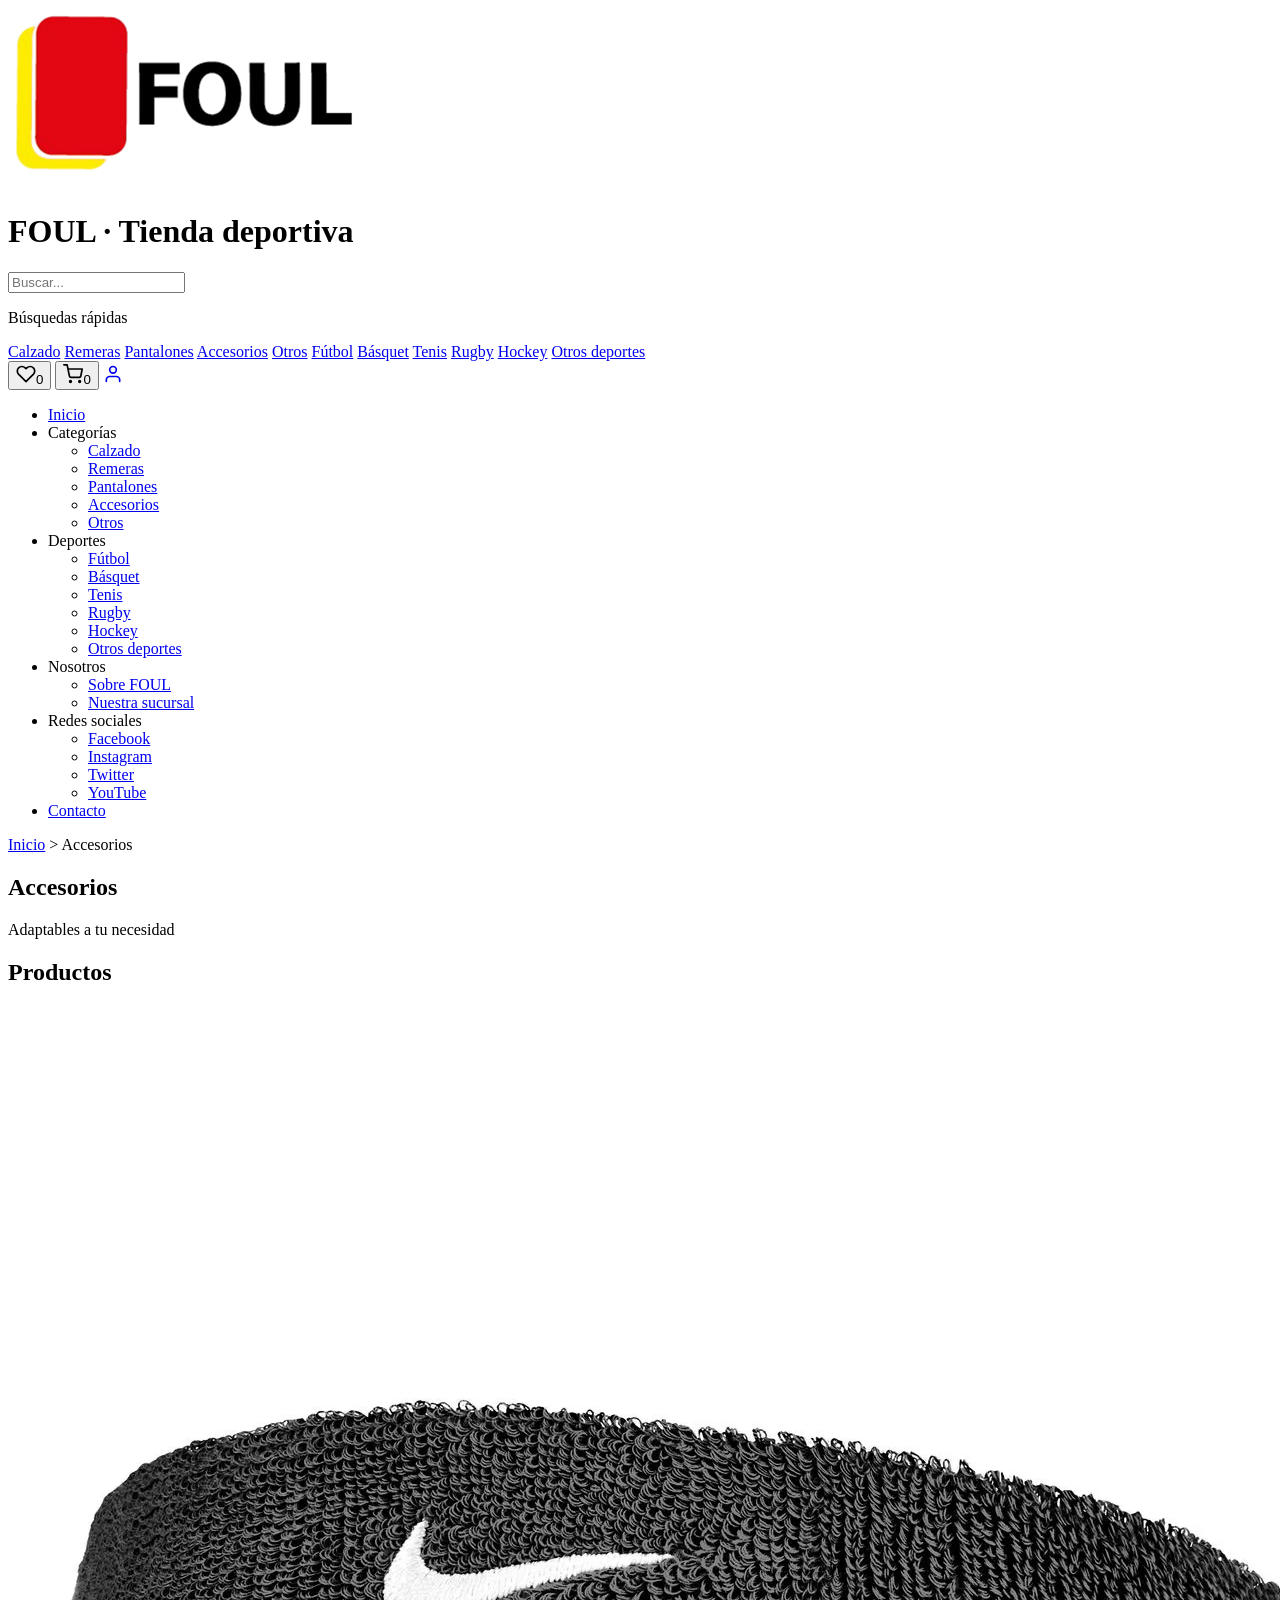
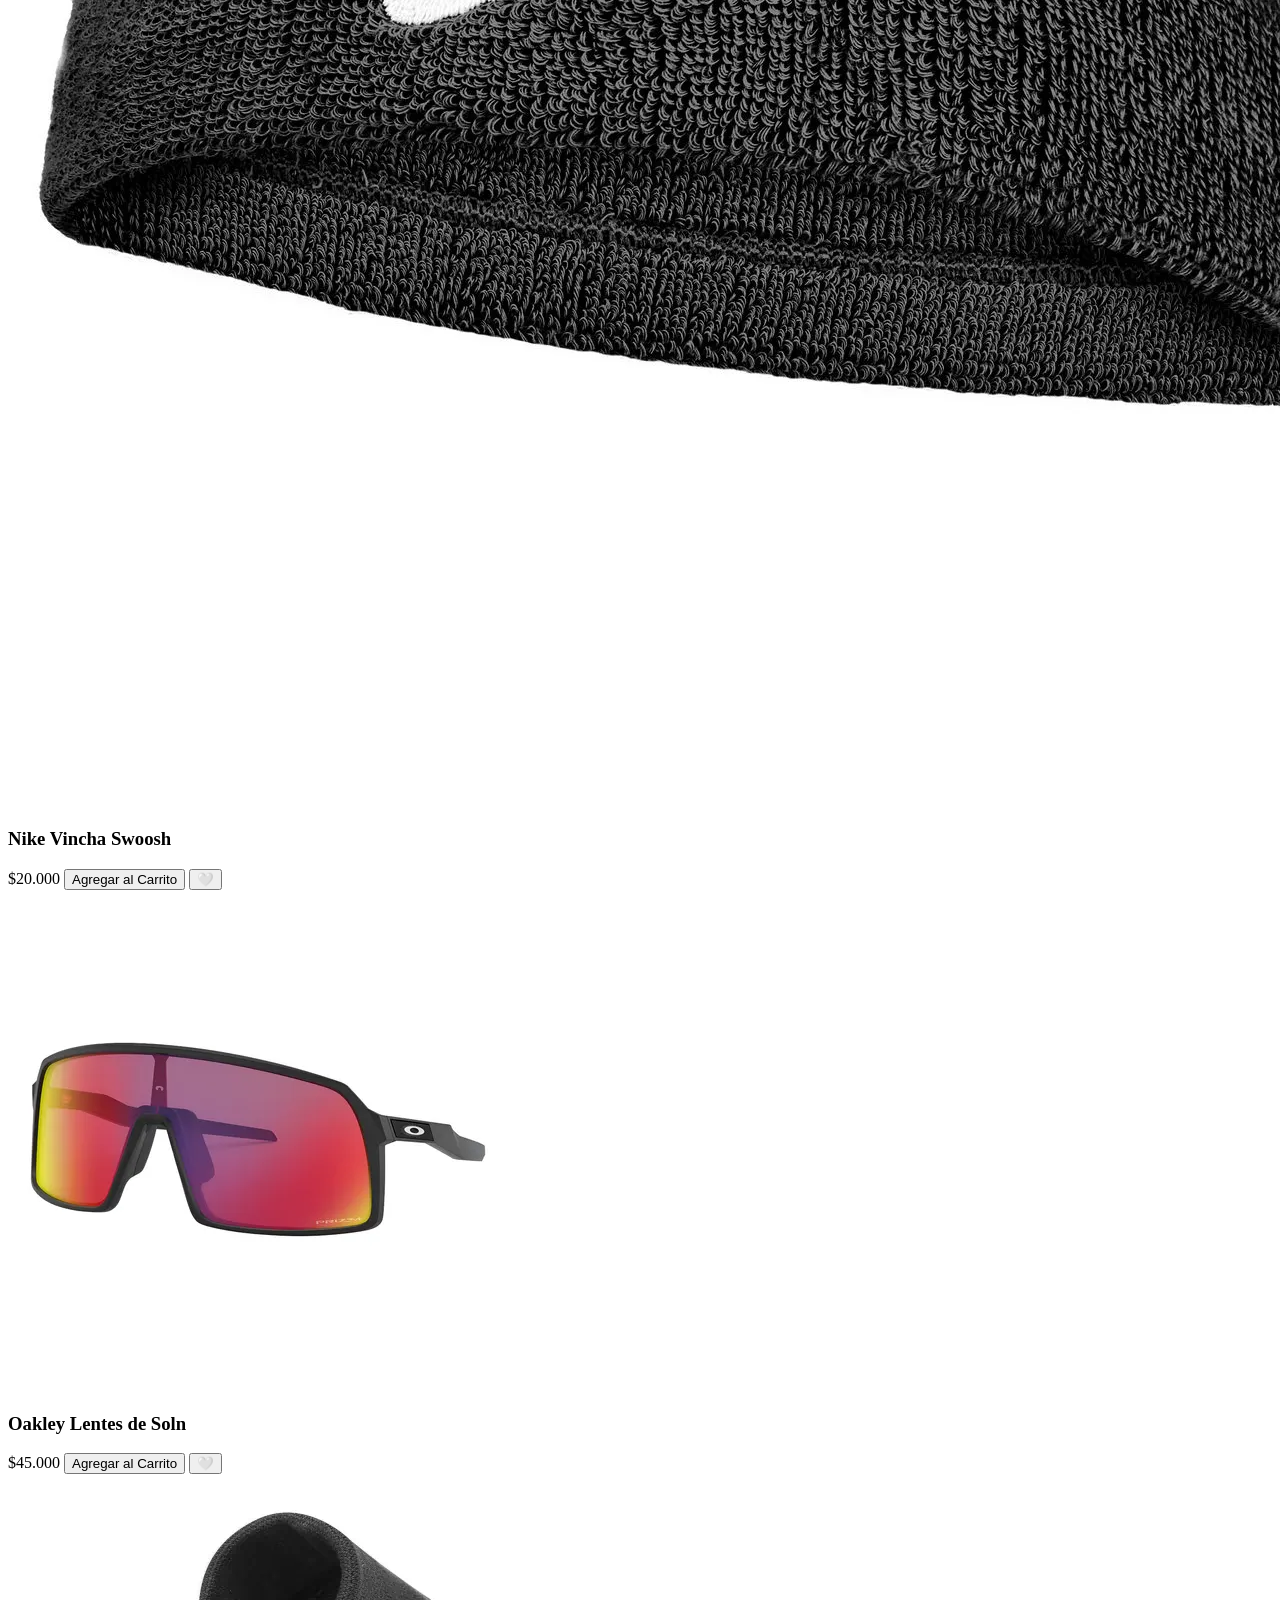
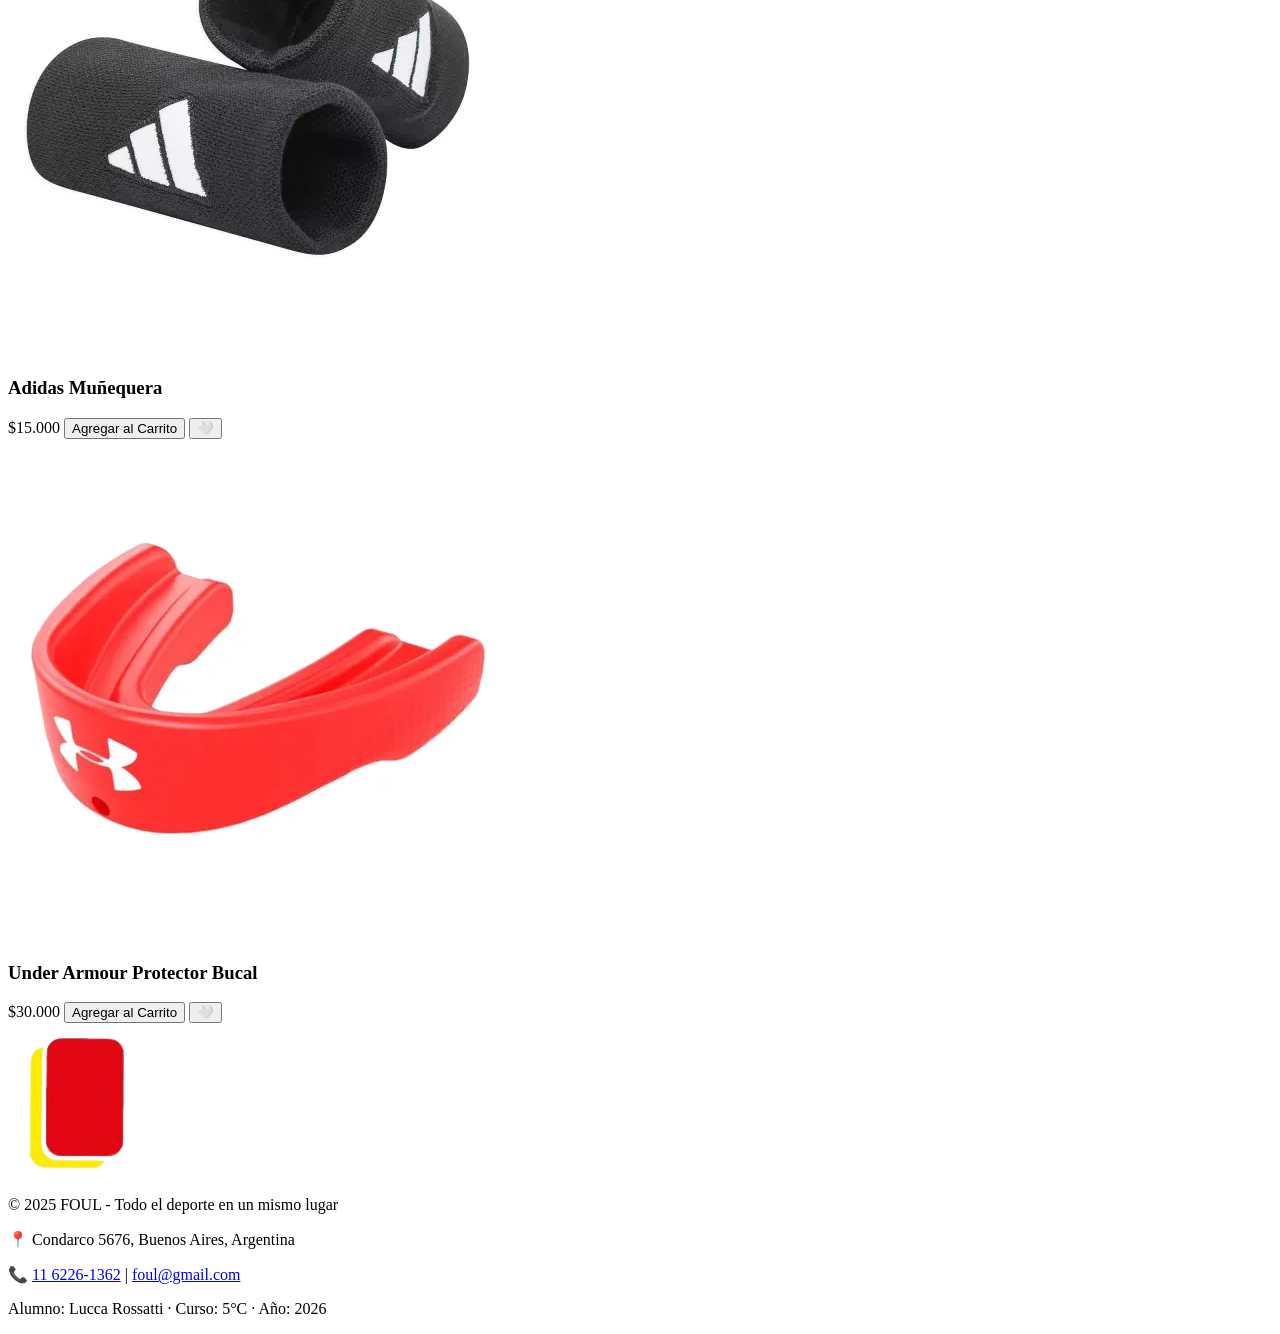
==== accesorios.html @ d342e82e "1era entrega html" ====
<!DOCTYPE html>
<html lang="es">
<head>
    <meta charset="UTF-8">
    <meta name="viewport" content="width=device-width, initial-scale=1.0">
    <title>Accesorios - FOUL</title>
</head>
<body>
    <header>
        <div class="header-container">
            <div class="header-brand">
                <a href="index.html" class="logo-container">
                    <img src="Imagenes/LogoPrincipal.png" alt="FOUL Logo" class="logo-img">
                </a>
                <h1 class="site-title">FOUL · Tienda deportiva</h1>
            </div>
            <div class="search-bar">
                <input type="text" placeholder="Buscar..." aria-label="Buscar productos">
                <div class="search-panel" aria-label="Búsquedas rápidas">
                    <p class="search-panel-title">Búsquedas rápidas</p>
                    <div class="search-panel-links">
                        <a href="calzado.html">Calzado</a>
                        <a href="remeras.html">Remeras</a>
                        <a href="pantalones.html">Pantalones</a>
                        <a href="accesorios.html">Accesorios</a>
                        <a href="otros.html">Otros</a>
                        <a href="futbol.html">Fútbol</a>
                        <a href="basket.html">Básquet</a>
                        <a href="tenis.html">Tenis</a>
                        <a href="rugby.html">Rugby</a>
                        <a href="hockey.html">Hockey</a>
                        <a href="otros-deportes.html">Otros deportes</a>
                    </div>
                </div>
            </div>
            <div class="header-actions">
                <button class="header-btn" title="Favoritos" aria-label="Favoritos"><svg viewBox="0 0 24 24" width="20" height="20" fill="none" stroke="currentColor" stroke-width="2" stroke-linecap="round" stroke-linejoin="round" aria-hidden="true"><path d="M20.84 4.61a5.5 5.5 0 0 0-7.78 0L12 5.67l-1.06-1.06a5.5 5.5 0 0 0-7.78 7.78l1.06 1.06L12 21.23l7.78-7.78 1.06-1.06a5.5 5.5 0 0 0 0-7.78z"/></svg><span class="badge">0</span></button>
                <button class="header-btn" title="Carrito" aria-label="Carrito"><svg viewBox="0 0 24 24" width="20" height="20" fill="none" stroke="currentColor" stroke-width="2" stroke-linecap="round" stroke-linejoin="round" aria-hidden="true"><circle cx="9" cy="21" r="1"/><circle cx="20" cy="21" r="1"/><path d="M1 1h4l2.68 13.39a2 2 0 0 0 2 1.61h9.72a2 2 0 0 0 2-1.61L23 6H6"/></svg><span class="badge">0</span></button>
                <a href="micuenta.html" class="header-btn" title="Mi Cuenta" aria-label="Mi Cuenta"><svg viewBox="0 0 24 24" width="20" height="20" fill="none" stroke="currentColor" stroke-width="2" stroke-linecap="round" stroke-linejoin="round" aria-hidden="true"><path d="M20 21v-2a4 4 0 0 0-4-4H8a4 4 0 0 0-4 4v2"/><circle cx="12" cy="7" r="4"/></svg></a>
            </div>
        </div>

        <nav class="main-nav" aria-label="Navegación principal">
            <ul>
                <li><a href="index.html">Inicio</a></li>
                <li>
                    Categorías
                    <ul>
                        <li><a href="calzado.html">Calzado</a></li>
                        <li><a href="remeras.html">Remeras</a></li>
                        <li><a href="pantalones.html">Pantalones</a></li>
                        <li><a href="accesorios.html">Accesorios</a></li>
                        <li><a href="otros.html">Otros</a></li>
                    </ul>
                </li>
                <li>
                    Deportes
                    <ul>
                        <li><a href="futbol.html">Fútbol</a></li>
                        <li><a href="basket.html">Básquet</a></li>
                        <li><a href="tenis.html">Tenis</a></li>
                        <li><a href="rugby.html">Rugby</a></li>
                        <li><a href="hockey.html">Hockey</a></li>
                        <li><a href="otros-deportes.html">Otros deportes</a></li>
                    </ul>
                </li>
                <li>
                    Nosotros
                    <ul>
                        <li><a href="nosotros.html">Sobre FOUL</a></li>
                        <li><a href="#sucursales">Nuestra sucursal</a></li>
                    </ul>
                </li>
                <li>
                    Redes sociales
                    <ul>
                        <li><a href="https://facebook.com" target="_blank" rel="noopener noreferrer">Facebook</a></li>
                        <li><a href="https://instagram.com" target="_blank" rel="noopener noreferrer">Instagram</a></li>
                        <li><a href="https://twitter.com" target="_blank" rel="noopener noreferrer">Twitter</a></li>
                        <li><a href="https://youtube.com" target="_blank" rel="noopener noreferrer">YouTube</a></li>
                    </ul>
                </li>
                <li><a href="#contacto">Contacto</a></li>
            </ul>
        </nav>
    </header>


    <main>

    <nav class="breadcrumb" aria-label="Ruta de navegación">
       <a href="index.html">Inicio</a> > <span>Accesorios</span>
    </nav>

    <section class="category-header">
        <h2>Accesorios</h2>
        <p>Adaptables a tu necesidad</p>
    </section>

    <section class="products-grid">

        <h2>Productos</h2>
        <div class="product-item">
            <div class="product-img-container">
                <img loading="lazy" src="Imagenes/Accesorio1.webp" alt="Nike Vincha Swoosh">
            </div>
            <div class="product-info">
                <h3>Nike Vincha Swoosh</h3>
                <span class="product-price">$20.000</span>
                <button class="btn-buy">Agregar al Carrito</button>
                <button class="fav" aria-label="Agregar a favoritos">🤍</button>
            </div>
        </div>

        <div class="product-item">
            <div class="product-img-container">
                <img loading="lazy" src="Imagenes/Accesorio2.webp" alt="Oakley Lentes de Sol">
            </div>
            <div class="product-info">
                <h3>Oakley Lentes de Soln</h3>
                <span class="product-price">$45.000</span>
                <button class="btn-buy">Agregar al Carrito</button>
                <button class="fav" aria-label="Agregar a favoritos">🤍</button>
            </div>
        </div>

        <div class="product-item">
            <div class="product-img-container">
                <img loading="lazy" src="Imagenes/Accesorio3.webp" alt="Adidas Muñequera">
            </div>
            <div class="product-info">
                <h3>Adidas Muñequera</h3>
                <span class="product-price">$15.000</span>
                <button class="btn-buy">Agregar al Carrito</button>
                <button class="fav" aria-label="Agregar a favoritos">🤍</button>
            </div>
        </div>

        <div class="product-item">
            <div class="product-img-container">
                <img loading="lazy" src="Imagenes/Accesorio4.webp" alt="Under Armour Protector Bucal">
            </div>
            <div class="product-info">
                <h3>Under Armour Protector Bucal</h3>
                <span class="product-price">$30.000</span>
                <button class="btn-buy">Agregar al Carrito</button>
                <button class="fav" aria-label="Agregar a favoritos">🤍</button>
            </div>
        </div>
    </section>

    </main>

    <footer id="contacto">
        <img src="Imagenes/LogoAlternativo.png" alt="FOUL" class="footer-logo">
        <p>&copy; 2025 FOUL - Todo el deporte en un mismo lugar</p>
        <p id="sucursales">📍 Condarco 5676, Buenos Aires, Argentina</p>
        <p>📞 <a href="tel:1162261362">11 6226-1362</a> |  <a href="mailto:foul@gmail.com">foul@gmail.com</a></p>
        <p class="footer-student">Alumno: Lucca Rossatti · Curso: 5°C · Año: 2026</p>
    </footer>


</body>
</html>
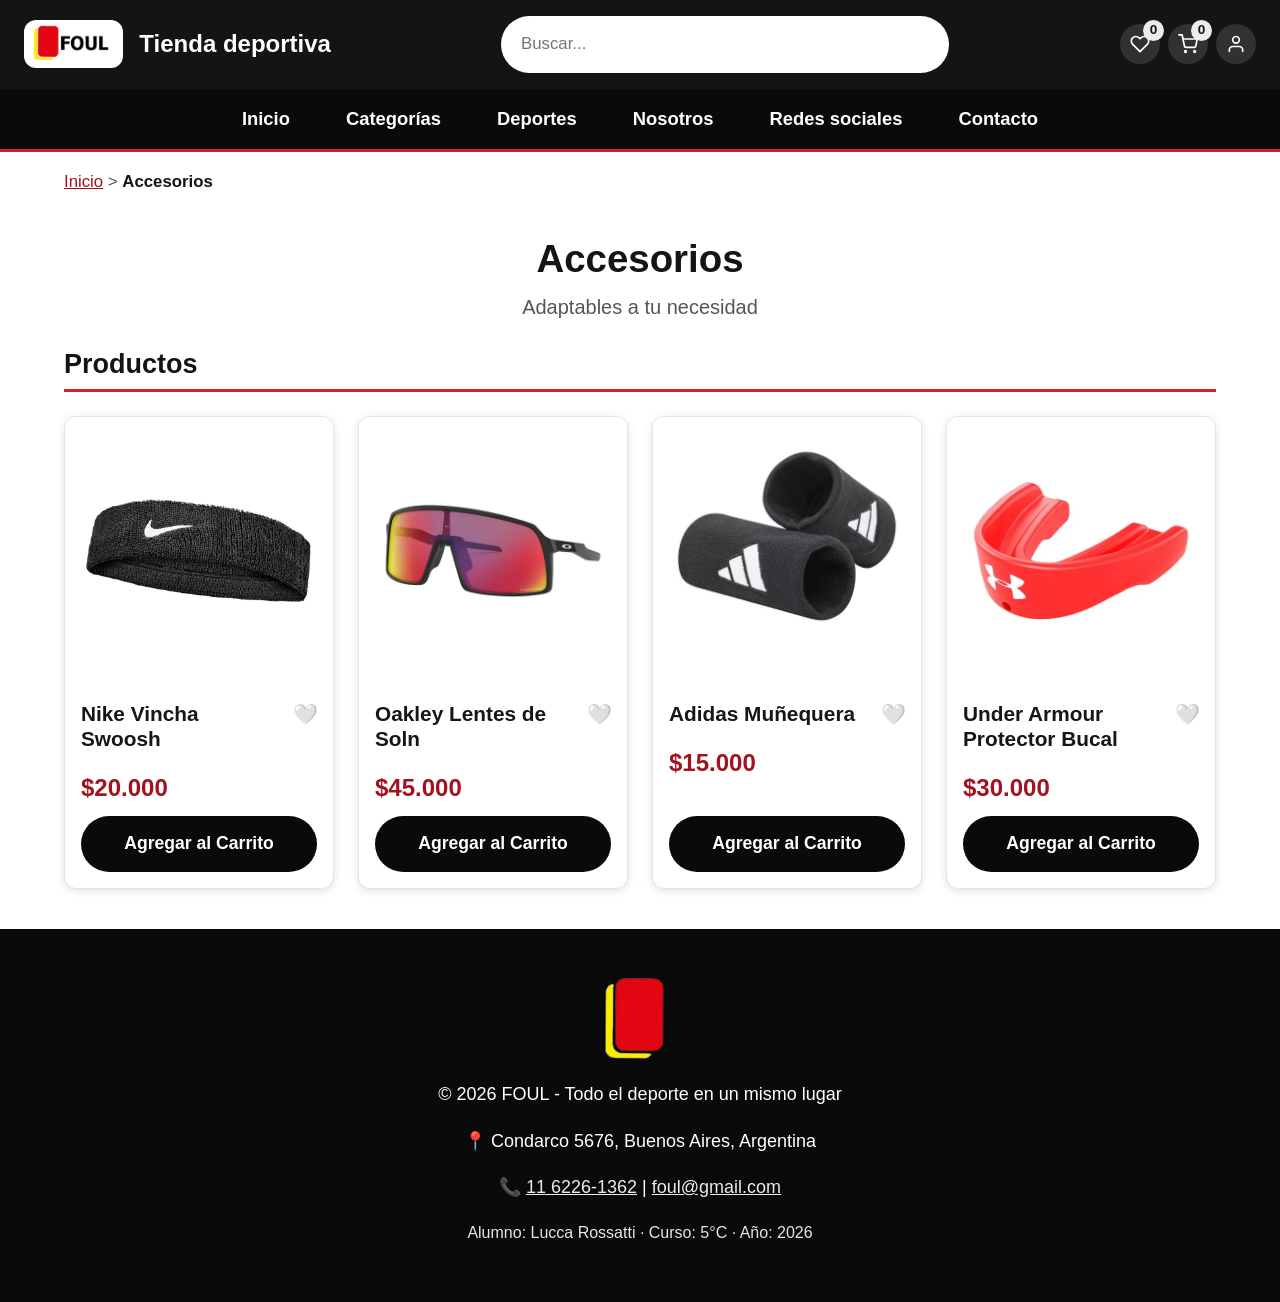
==== commit b5bea00e: "2da entrega html y css" ====
--- a/accesorios.html
+++ b/accesorios.html
@@ -3,16 +3,20 @@
 <head>
     <meta charset="UTF-8">
     <meta name="viewport" content="width=device-width, initial-scale=1.0">
+    <meta name="description" content="Accesorios deportivos en FOUL: vinchas, lentes, muñequeras y protectores bucales.">
     <title>Accesorios - FOUL</title>
+    <link rel="icon" type="image/png" href="Imagenes/LogoAlternativo.png">
+    <link rel="stylesheet" href="styles.css">
 </head>
 <body>
+    <a class="skip-link" href="#contenido">Saltar al contenido</a>
     <header>
         <div class="header-container">
             <div class="header-brand">
                 <a href="index.html" class="logo-container">
                     <img src="Imagenes/LogoPrincipal.png" alt="FOUL Logo" class="logo-img">
                 </a>
-                <h1 class="site-title">FOUL · Tienda deportiva</h1>
+                <h1 class="site-title">Tienda deportiva</h1>
             </div>
             <div class="search-bar">
                 <input type="text" placeholder="Buscar..." aria-label="Buscar productos">
@@ -40,20 +44,23 @@
             </div>
         </div>
 
+        <input type="checkbox" id="menu-toggle" class="menu-toggle" aria-label="Mostrar u ocultar el menú">
+        <label for="menu-toggle" class="menu-btn"><span aria-hidden="true">☰</span> Menú</label>
+
         <nav class="main-nav" aria-label="Navegación principal">
             <ul>
                 <li><a href="index.html">Inicio</a></li>
-                <li>
+                <li tabindex="0">
                     Categorías
                     <ul>
                         <li><a href="calzado.html">Calzado</a></li>
                         <li><a href="remeras.html">Remeras</a></li>
                         <li><a href="pantalones.html">Pantalones</a></li>
-                        <li><a href="accesorios.html">Accesorios</a></li>
+                        <li><a href="accesorios.html" aria-current="page">Accesorios</a></li>
                         <li><a href="otros.html">Otros</a></li>
                     </ul>
                 </li>
-                <li>
+                <li tabindex="0">
                     Deportes
                     <ul>
                         <li><a href="futbol.html">Fútbol</a></li>
@@ -64,14 +71,14 @@
                         <li><a href="otros-deportes.html">Otros deportes</a></li>
                     </ul>
                 </li>
-                <li>
+                <li tabindex="0">
                     Nosotros
                     <ul>
                         <li><a href="nosotros.html">Sobre FOUL</a></li>
                         <li><a href="#sucursales">Nuestra sucursal</a></li>
                     </ul>
                 </li>
-                <li>
+                <li tabindex="0">
                     Redes sociales
                     <ul>
                         <li><a href="https://facebook.com" target="_blank" rel="noopener noreferrer">Facebook</a></li>
@@ -86,10 +93,10 @@
     </header>
 
 
-    <main>
+    <main id="contenido">
 
     <nav class="breadcrumb" aria-label="Ruta de navegación">
-       <a href="index.html">Inicio</a> > <span>Accesorios</span>
+       <a href="index.html">Inicio</a> > <span aria-current="page">Accesorios</span>
     </nav>
 
     <section class="category-header">
@@ -153,7 +160,7 @@
 
     <footer id="contacto">
         <img src="Imagenes/LogoAlternativo.png" alt="FOUL" class="footer-logo">
-        <p>&copy; 2025 FOUL - Todo el deporte en un mismo lugar</p>
+        <p>&copy; 2026 FOUL - Todo el deporte en un mismo lugar</p>
         <p id="sucursales">📍 Condarco 5676, Buenos Aires, Argentina</p>
         <p>📞 <a href="tel:1162261362">11 6226-1362</a> |  <a href="mailto:foul@gmail.com">foul@gmail.com</a></p>
         <p class="footer-student">Alumno: Lucca Rossatti · Curso: 5°C · Año: 2026</p>
--- a/styles.css
+++ b/styles.css
@@ -0,0 +1,898 @@
+/* ===== Variables ===== */
+:root {
+    --color-primary: #d11f2f;
+    --color-primary-dark: #a3121f;
+    --color-secondary: #141414;
+    --color-accent: #ececec;
+    --color-bg: #ffffff;
+    --color-surface: #ffffff;
+    --color-text: #161616;
+    --color-text-light: #ffffff;
+    --color-primary-light: #ff6b6b;
+    --color-dark: #0a0a0a;
+    --color-border: #cfcfcf;
+    --color-muted: #555555;
+
+    --font-title: "Segoe UI", Roboto, Arial, sans-serif;
+    --font-body: "Segoe UI", Roboto, Helvetica, Arial, sans-serif;
+
+    --space-xs: 0.5rem;
+    --space-sm: 1rem;
+    --space-md: 1.5rem;
+    --space-lg: 2.5rem;
+
+    --radius: 0.75rem;
+    --shadow: 0 2px 8px rgba(0, 0, 0, 0.12);
+    --transition: 0.25s ease;
+}
+
+/* ===== Base (mobile first) ===== */
+*,
+*::before,
+*::after {
+    box-sizing: border-box;
+}
+
+body {
+    margin: 0;
+    font-family: var(--font-body);
+    font-size: 1.125rem;
+    line-height: 1.7;
+    color: var(--color-text);
+    background-color: var(--color-bg);
+}
+
+img {
+    max-width: 100%;
+    height: auto;
+    display: block;
+}
+
+h1, h2, h3 {
+    font-family: var(--font-title);
+    line-height: 1.2;
+    margin: 0 0 var(--space-xs);
+}
+
+h3 { font-size: 1.35rem; }
+
+p { margin: 0 0 var(--space-sm); }
+
+a {
+    color: var(--color-primary-dark);
+    transition: color var(--transition);
+}
+
+a:hover,
+a:focus-visible {
+    color: var(--color-secondary);
+}
+
+ul { margin: 0; padding: 0; list-style: none; }
+
+/* ===== Header ===== */
+header {
+    background-color: var(--color-secondary);
+    color: var(--color-text-light);
+}
+
+.header-container {
+    display: flex;
+    flex-direction: column;
+    gap: var(--space-sm);
+    padding: var(--space-sm);
+}
+
+.header-brand {
+    display: flex;
+    align-items: center;
+    gap: var(--space-sm);
+}
+
+.logo-img {
+    width: auto;
+    height: 3rem;
+    max-width: 7rem;
+    object-fit: contain;
+    padding: 0.25rem 0.5rem;
+    background-color: var(--color-surface);
+    border-radius: var(--radius);
+}
+
+.site-title {
+    font-size: 1.5rem;
+    margin: 0;
+}
+
+.search-bar {
+    position: relative;
+}
+
+.search-bar input {
+    width: 100%;
+    padding: 0.75rem 1.1rem;
+    border: 2px solid transparent;
+    border-radius: 2rem;
+    font: inherit;
+    font-size: 1.05rem;
+}
+
+.search-bar input:focus {
+    outline: none;
+    border-color: var(--color-accent);
+}
+
+.search-panel {
+    display: none;
+    position: absolute;
+    z-index: 20;
+    top: calc(100% + 0.25rem);
+    left: 0;
+    right: 0;
+    padding: var(--space-sm);
+    color: var(--color-text);
+    background-color: var(--color-surface);
+    border-radius: var(--radius);
+    box-shadow: var(--shadow);
+}
+
+.search-bar:focus-within .search-panel {
+    display: block;
+}
+
+.search-panel-title {
+    font-weight: 700;
+    margin-bottom: var(--space-xs);
+}
+
+.search-panel-links {
+    display: flex;
+    flex-wrap: wrap;
+    gap: var(--space-xs);
+}
+
+.search-panel-links a {
+    padding: 0.25rem 0.75rem;
+    font-size: 1.05rem;
+    text-decoration: none;
+    color: var(--color-secondary);
+    background-color: var(--color-bg);
+    border-radius: 2rem;
+}
+
+.search-panel-links a:hover {
+    color: var(--color-text-light);
+    background-color: var(--color-primary);
+}
+
+.header-actions {
+    display: flex;
+    gap: var(--space-xs);
+}
+
+.header-btn {
+    position: relative;
+    display: inline-flex;
+    align-items: center;
+    justify-content: center;
+    width: 2.5rem;
+    height: 2.5rem;
+    color: var(--color-text-light);
+    background-color: rgba(255, 255, 255, 0.12);
+    border: none;
+    border-radius: 50%;
+    cursor: pointer;
+    transition: background-color var(--transition), transform var(--transition);
+}
+
+.header-btn:hover,
+.header-btn:focus-visible {
+    color: var(--color-text-light);
+    background-color: var(--color-primary);
+    transform: translateY(-2px);
+}
+
+.badge {
+    position: absolute;
+    top: -0.25rem;
+    right: -0.25rem;
+    min-width: 1.3rem;
+    padding: 0 0.25rem;
+    font-size: 0.85rem;
+    font-weight: 700;
+    line-height: 1.3rem;
+    text-align: center;
+    color: var(--color-text);
+    background-color: var(--color-accent);
+    border-radius: 1rem;
+}
+
+/* ===== Accesibilidad ===== */
+.skip-link {
+    position: absolute;
+    z-index: 100;
+    top: -4rem;
+    left: var(--space-sm);
+    padding: 0.6rem 1rem;
+    font-weight: 700;
+    color: var(--color-text-light);
+    background-color: var(--color-primary);
+    border-radius: 0 0 0.5rem 0.5rem;
+}
+
+.skip-link:focus {
+    top: 0;
+    color: var(--color-text-light);
+}
+
+:focus-visible {
+    outline: 3px solid var(--color-primary-light);
+    outline-offset: 2px;
+}
+
+@media (prefers-reduced-motion: reduce) {
+    *,
+    *::before,
+    *::after {
+        transition: none !important;
+        scroll-behavior: auto !important;
+    }
+}
+
+/* ===== Navegación ===== */
+.menu-toggle {
+    position: absolute;
+    width: 1px;
+    height: 1px;
+    opacity: 0;
+}
+
+.menu-btn {
+    display: block;
+    padding: 0.85rem var(--space-sm);
+    font-size: 1.15rem;
+    font-weight: 700;
+    color: var(--color-text-light);
+    background-color: var(--color-dark);
+    border-top: 1px solid rgba(255, 255, 255, 0.15);
+    cursor: pointer;
+}
+
+.menu-toggle:focus-visible + .menu-btn {
+    outline: 3px solid var(--color-primary-light);
+    outline-offset: -3px;
+}
+
+.menu-toggle:checked + .menu-btn {
+    background-color: var(--color-primary);
+}
+
+.menu-toggle:not(:checked) ~ .main-nav {
+    display: none;
+}
+
+.main-nav {
+    background-color: var(--color-dark);
+    border-bottom: 3px solid var(--color-primary);
+}
+
+.main-nav > ul > li {
+    padding: 0.85rem var(--space-sm);
+    font-size: 1.15rem;
+    font-weight: 600;
+    border-top: 1px solid rgba(255, 255, 255, 0.1);
+}
+
+.main-nav a {
+    color: var(--color-text-light);
+    text-decoration: none;
+}
+
+.main-nav a:hover,
+.main-nav a:focus-visible,
+.main-nav a[aria-current="page"] {
+    color: var(--color-primary-light);
+}
+
+.main-nav ul ul {
+    margin-top: var(--space-xs);
+    padding-left: var(--space-sm);
+    font-weight: 400;
+}
+
+.main-nav ul ul li {
+    padding: 0.2rem 0;
+}
+
+/* ===== Hero ===== */
+.hero-banner {
+    padding: var(--space-md) var(--space-sm);
+    text-align: center;
+    color: var(--color-text-light);
+    background: linear-gradient(135deg, var(--color-dark), var(--color-primary-dark) 70%, var(--color-primary));
+}
+
+.hero-banner h2 {
+    font-size: 1.8rem;
+}
+
+.hero-tag {
+    display: inline-block;
+    margin-bottom: var(--space-sm);
+    padding: 0.25rem 0.75rem;
+    font-size: 1rem;
+    color: var(--color-text);
+    background-color: var(--color-accent);
+    border-radius: 2rem;
+}
+
+/* ===== Botones ===== */
+.btn,
+.hero-btn,
+.category-btn {
+    display: inline-block;
+    padding: 0.75rem 1.6rem;
+    font-size: 1.1rem;
+    font-weight: 700;
+    text-align: center;
+    text-decoration: none;
+    color: var(--color-text-light);
+    background-color: var(--color-dark);
+    border-radius: 2rem;
+    transition: background-color var(--transition), transform var(--transition), box-shadow var(--transition);
+}
+
+.hero-btn {
+    border: 2px solid var(--color-text-light);
+}
+
+.btn:hover,
+.btn:focus-visible,
+.hero-btn:hover,
+.hero-btn:focus-visible,
+.category-btn:hover,
+.category-btn:focus-visible {
+    color: var(--color-text-light);
+    background-color: var(--color-primary);
+    transform: translateY(-3px);
+    box-shadow: var(--shadow);
+}
+
+/* ===== Secciones ===== */
+.container {
+    max-width: 75rem;
+    margin: 0 auto;
+    padding: var(--space-sm);
+}
+
+.container > section {
+    margin-bottom: var(--space-lg);
+}
+
+.section-title {
+    margin-bottom: var(--space-md);
+    padding-bottom: var(--space-xs);
+    font-size: 1.9rem;
+    color: var(--color-secondary);
+    border-bottom: 3px solid var(--color-primary);
+}
+
+/* ===== Tarjetas (promociones) ===== */
+.promo-grid,
+.facts-grid {
+    display: grid;
+    grid-template-columns: 1fr;
+    gap: var(--space-md);
+}
+
+.promo-card {
+    border: 1px solid #e4e4e4;
+    display: flex;
+    flex-direction: column;
+    overflow: hidden;
+    background-color: var(--color-surface);
+    border-radius: var(--radius);
+    box-shadow: var(--shadow);
+    transition: transform var(--transition), box-shadow var(--transition);
+}
+
+.promo-card:hover {
+    transform: translateY(-4px);
+    box-shadow: 0 8px 20px rgba(0, 0, 0, 0.2);
+}
+
+.promo-image img {
+    width: 100%;
+    aspect-ratio: 4 / 3;
+    object-fit: contain;
+    padding: var(--space-sm);
+    background-color: var(--color-surface);
+}
+
+.promo-content {
+    display: flex;
+    flex-direction: column;
+    flex: 1;
+    align-items: flex-start;
+    gap: var(--space-xs);
+    padding: var(--space-sm);
+}
+
+.promo-content h3 {
+    font-size: 1.35rem;
+}
+
+.discount-badge {
+    font-size: 1.05rem;
+    padding: 0.2rem 0.7rem;
+    font-weight: 700;
+    color: var(--color-text);
+    background-color: var(--color-accent);
+    border-radius: 2rem;
+}
+
+/* ===== Categorías y deportes ===== */
+.category-grid,
+.sports-grid {
+    display: grid;
+    grid-template-columns: repeat(2, 1fr);
+    gap: var(--space-sm);
+}
+
+.sport-card {
+    position: relative;
+    display: block;
+    overflow: hidden;
+    text-decoration: none;
+    text-align: center;
+    color: var(--color-text-light);
+    background-color: var(--color-secondary);
+    border-radius: var(--radius);
+    box-shadow: var(--shadow);
+    transition: background-color var(--transition), transform var(--transition);
+}
+
+.sport-img {
+    width: 100%;
+    aspect-ratio: 3 / 2;
+    object-fit: cover;
+}
+
+.promo-description {
+    flex: 1;
+    margin: 0;
+    color: var(--color-muted);
+}
+
+.sport-card h3 {
+    position: absolute;
+    right: 0;
+    bottom: 0;
+    left: 0;
+    margin: 0;
+    padding: 1.5rem var(--space-xs) var(--space-xs);
+    font-size: 1.35rem;
+    text-shadow: 0 1px 4px rgba(0, 0, 0, 0.8);
+    background: linear-gradient(to top, rgba(0, 0, 0, 0.75), rgba(0, 0, 0, 0));
+}
+
+.sport-card:hover,
+.sport-card:focus-visible {
+    color: var(--color-text-light);
+    background-color: var(--color-primary);
+    transform: scale(1.04);
+}
+
+/* ===== Información y datos ===== */
+.info-text {
+    padding: var(--space-md);
+    background-color: var(--color-surface);
+    border-left: 5px solid var(--color-primary);
+    border-radius: var(--radius);
+    box-shadow: var(--shadow);
+}
+
+.info-text p:last-child { margin-bottom: 0; }
+
+.facts-grid {
+    grid-template-columns: repeat(2, 1fr);
+    margin-bottom: var(--space-md);
+}
+
+.fact-label {
+    font-size: 1.1rem;
+}
+
+.fact-card {
+    display: flex;
+    flex-direction: column;
+    align-items: center;
+    padding: var(--space-md) var(--space-sm);
+    text-align: center;
+    color: var(--color-text-light);
+    background-color: var(--color-secondary);
+    border-radius: var(--radius);
+}
+
+.fact-number {
+    font-size: 2.3rem;
+    font-weight: 800;
+    color: var(--color-primary-light);
+}
+
+.facts-list li {
+    margin-bottom: var(--space-xs);
+    padding: var(--space-sm);
+    background-color: var(--color-surface);
+    border-left: 4px solid var(--color-accent);
+    border-radius: 0.5rem;
+}
+
+.facts-source { margin-top: var(--space-md); }
+
+/* ===== Páginas internas ===== */
+.breadcrumb,
+.category-header,
+.products-grid,
+.text-container,
+.account-container,
+.recovery-container {
+    width: 100%;
+    max-width: 75rem;
+    margin-inline: auto;
+    padding-inline: var(--space-sm);
+}
+
+.breadcrumb {
+    padding-block: var(--space-sm);
+    font-size: 1.05rem;
+    color: var(--color-muted);
+}
+
+.breadcrumb span {
+    font-weight: 700;
+    color: var(--color-secondary);
+}
+
+.category-header {
+    padding-block: var(--space-md);
+    text-align: center;
+}
+
+.category-header h2 {
+    font-size: 2.4rem;
+    color: var(--color-secondary);
+}
+
+.category-header p {
+    margin: 0;
+    font-size: 1.25rem;
+    color: var(--color-muted);
+}
+
+.products-grid {
+    display: grid;
+    grid-template-columns: 1fr;
+    gap: var(--space-md);
+    padding-bottom: var(--space-lg);
+}
+
+.products-grid > h2 {
+    grid-column: 1 / -1;
+    margin: 0;
+    padding-bottom: var(--space-xs);
+    color: var(--color-secondary);
+    border-bottom: 3px solid var(--color-primary);
+}
+
+.product-item {
+    border: 1px solid #e4e4e4;
+    display: flex;
+    flex-direction: column;
+    overflow: hidden;
+    background-color: var(--color-surface);
+    border-radius: var(--radius);
+    box-shadow: var(--shadow);
+    transition: transform var(--transition), box-shadow var(--transition);
+}
+
+.product-item:hover {
+    transform: translateY(-4px);
+    box-shadow: 0 8px 20px rgba(0, 0, 0, 0.2);
+}
+
+.product-img-container img {
+    width: 100%;
+    aspect-ratio: 1 / 1;
+    object-fit: contain;
+    padding: var(--space-sm);
+    background-color: var(--color-surface);
+}
+
+.product-info {
+    position: relative;
+    display: flex;
+    flex: 1;
+    flex-direction: column;
+    gap: var(--space-xs);
+    padding: var(--space-sm);
+    border-top: 1px solid var(--color-bg);
+}
+
+.product-info h3 {
+    padding-right: 2.75rem;
+    font-size: 1.3rem;
+}
+
+.product-price {
+    font-size: 1.5rem;
+    font-weight: 800;
+    color: var(--color-primary-dark);
+}
+
+.btn-buy,
+.submit-btn {
+    padding: 0.8rem 1.4rem;
+    font: inherit;
+    font-size: 1.1rem;
+    font-weight: 700;
+    color: var(--color-text-light);
+    background-color: var(--color-dark);
+    border: none;
+    border-radius: 2rem;
+    cursor: pointer;
+    transition: background-color var(--transition), transform var(--transition), box-shadow var(--transition);
+}
+
+.btn-buy { margin-top: auto; }
+
+.btn-buy:hover,
+.btn-buy:focus-visible,
+.submit-btn:hover,
+.submit-btn:focus-visible {
+    background-color: var(--color-primary);
+    transform: translateY(-3px);
+    box-shadow: var(--shadow);
+}
+
+.fav {
+    position: absolute;
+    top: var(--space-xs);
+    right: var(--space-xs);
+    width: 2.5rem;
+    height: 2.5rem;
+    font-size: 1.25rem;
+    background-color: var(--color-bg);
+    border: none;
+    border-radius: 50%;
+    cursor: pointer;
+    transition: transform var(--transition);
+}
+
+.fav:hover,
+.fav:focus-visible {
+    transform: scale(1.2);
+}
+
+/* Texto (Nosotros) */
+.text-container {
+    padding-block: var(--space-md) var(--space-lg);
+}
+
+.about-header h2 {
+    padding-bottom: var(--space-xs);
+    font-size: 2.4rem;
+    color: var(--color-secondary);
+    border-bottom: 3px solid var(--color-primary);
+}
+
+.text-block {
+    max-width: 50rem;
+    margin-bottom: var(--space-md);
+}
+
+.text-block h3 {
+    color: var(--color-secondary);
+}
+
+.highlight-box {
+    max-width: 50rem;
+    margin: var(--space-md) 0;
+    padding: var(--space-md);
+    font-size: 1.35rem;
+    font-style: italic;
+    color: var(--color-text-light);
+    background-color: var(--color-secondary);
+    border-left: 6px solid var(--color-accent);
+    border-radius: var(--radius);
+}
+
+/* Formularios (Mi cuenta y recuperar) */
+.account-container,
+.recovery-container {
+    max-width: 34rem;
+    padding-block: var(--space-md) var(--space-lg);
+}
+
+.account-container h2,
+.recovery-container h2 {
+    color: var(--color-secondary);
+}
+
+.account-container h3,
+.recovery-container h3 {
+    margin-top: var(--space-md);
+}
+
+.auth-form,
+.recovery-container form {
+    margin-bottom: var(--space-md);
+    padding: var(--space-md);
+    background-color: var(--color-surface);
+    border-radius: var(--radius);
+    box-shadow: var(--shadow);
+}
+
+.form-group {
+    display: flex;
+    flex-direction: column;
+    gap: 0.25rem;
+    margin-bottom: var(--space-sm);
+}
+
+.form-group label {
+    font-size: 1.1rem;
+    font-weight: 600;
+}
+
+.form-group input {
+    padding: 0.8rem 1rem;
+    font: inherit;
+    font-size: 1.1rem;
+    border: 2px solid var(--color-border);
+    border-radius: 0.5rem;
+    transition: border-color var(--transition), box-shadow var(--transition);
+}
+
+.form-group input:focus {
+    outline: none;
+    border-color: var(--color-secondary);
+    box-shadow: 0 0 0 3px rgba(209, 31, 47, 0.25);
+}
+
+.submit-btn { width: 100%; }
+
+.form-footer {
+    margin-top: var(--space-sm);
+    text-align: center;
+}
+
+.form-footer p { margin: 0; }
+
+.recovery-container ul {
+    list-style: disc;
+    padding-left: var(--space-md);
+}
+
+.back-link {
+    display: inline-block;
+    margin-top: var(--space-sm);
+    font-weight: 700;
+    text-decoration: none;
+}
+
+.back-link:hover { text-decoration: underline; }
+
+main { min-height: 60vh; }
+
+/* ===== Footer ===== */
+footer {
+    padding: var(--space-lg) var(--space-sm);
+    text-align: center;
+    color: var(--color-text-light);
+    background-color: var(--color-dark);
+}
+
+footer a { color: var(--color-accent); }
+footer a:hover { color: var(--color-text-light); }
+
+.footer-logo {
+    width: 6rem;
+    margin: 0 auto var(--space-sm);
+}
+
+.footer-student {
+    font-size: 1rem;
+    opacity: 0.9;
+}
+
+/* ===== Tablet ===== */
+@media (min-width: 48rem) {
+    .header-container {
+        flex-direction: row;
+        flex-wrap: wrap;
+        align-items: center;
+        justify-content: space-between;
+        padding: var(--space-sm) var(--space-md);
+    }
+
+    .search-bar { flex: 1; max-width: 28rem; }
+
+    .hero-banner { padding: var(--space-md); }
+    .hero-banner h2 { font-size: 2.3rem; }
+    .hero-banner p { font-size: 1.15rem; }
+
+    .promo-grid,
+    .facts-grid,
+    .products-grid { grid-template-columns: repeat(2, 1fr); }
+
+    .breadcrumb,
+    .category-header,
+    .products-grid,
+    .text-container,
+    .account-container,
+    .recovery-container { padding-inline: var(--space-md); }
+
+    .category-grid { grid-template-columns: repeat(3, 1fr); }
+    .sports-grid { grid-template-columns: repeat(3, 1fr); }
+}
+
+/* ===== Menú horizontal (tablet y escritorio) ===== */
+@media (min-width: 48rem) {
+    .menu-btn { display: none; }
+
+    .menu-toggle:not(:checked) ~ .main-nav { display: block; }
+
+    .main-nav > ul {
+        display: flex;
+        justify-content: center;
+        gap: var(--space-xs);
+    }
+
+    .main-nav > ul > li {
+        position: relative;
+        padding: 0.9rem var(--space-md);
+        border-top: none;
+        cursor: pointer;
+    }
+
+    .main-nav > ul > li:hover {
+        background-color: var(--color-primary);
+    }
+
+    .main-nav ul ul {
+        visibility: hidden;
+        opacity: 0;
+        position: absolute;
+        z-index: 10;
+        top: 100%;
+        left: 0;
+        width: 100%;
+        margin: 0;
+        padding: var(--space-xs) 0;
+        background-color: var(--color-dark);
+        border-radius: 0 0 var(--radius) var(--radius);
+        box-shadow: var(--shadow);
+    }
+
+    .main-nav li:hover > ul,
+    .main-nav li:focus-within > ul {
+        visibility: visible;
+        opacity: 1;
+    }
+
+    .main-nav > ul > li:focus-within { background-color: var(--color-primary); }
+
+    .main-nav ul ul li { padding: 0.4rem var(--space-sm); font-size: 1rem; }
+    .main-nav ul ul li:hover { background-color: var(--color-secondary); }
+}
+
+/* ===== Escritorio ===== */
+@media (min-width: 64rem) {
+    .promo-grid,
+    .facts-grid,
+    .products-grid { grid-template-columns: repeat(4, 1fr); }
+
+    .category-grid { grid-template-columns: repeat(5, 1fr); }
+    .sports-grid { grid-template-columns: repeat(6, 1fr); }
+}
